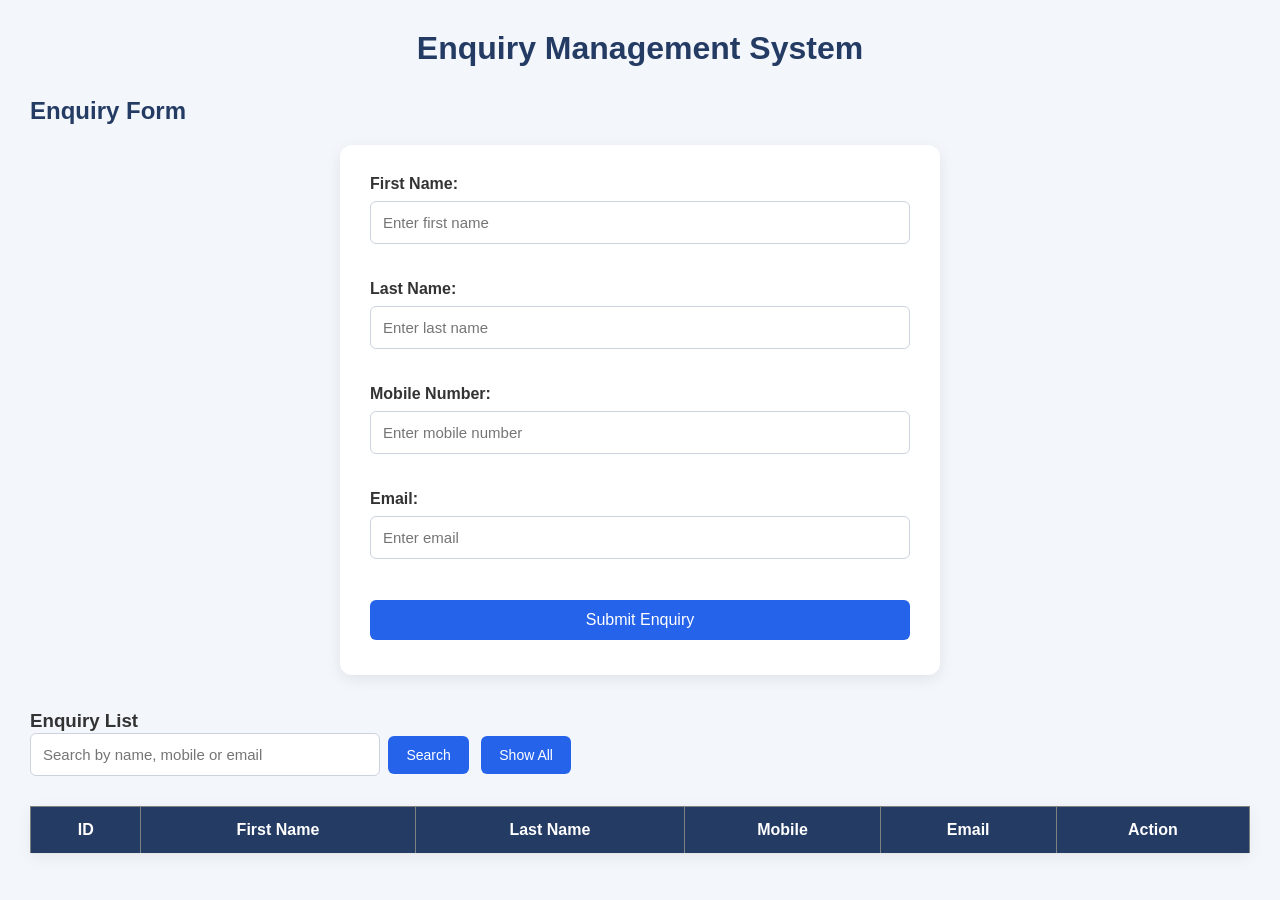
==== frontend/index.html @ c731a45e "Initial commit - Enquiry Management System" ====
<!DOCTYPE html>
<html>
<head>
    <title>Enquiry Management System</title>
    <link rel="stylesheet" href="style.css">
</head>
<body>
    <h1>Enquiry Management System</h1>
    <h2>Enquiry Form</h2>
    <form>

        <label>First Name:</label>
        <input type="text" id="first_name" placeholder="Enter first name">
        <br><br>

        <label>Last Name:</label>
        <input type="text" id="last_name" placeholder="Enter last name">
        <br><br>

        <label>Mobile Number:</label>
        <input type="text" id="mobile" placeholder="Enter mobile number">
        <br><br>

        <label>Email:</label>
        <input type="email" id="email" placeholder="Enter email">
        <br><br>
        <button type="submit">Submit Enquiry</button>

    </form>

    <h3>Enquiry List</h3>
    <!-- SEARCH BOX -->

<input
    type="text"
    id="searchInput"
    placeholder="Search by name, mobile or email"
>
<button type="button" onclick="searchEnquiries()">Search</button>
<button type="button" onclick="showAllEnquiries()">Show All</button>


<!-- ENQUIRY TABLE -->

    
    <table border="1">
        <thead>
            <tr>
                <th>ID</th>
                <th>First Name</th>
                <th>Last Name</th>
                <th>Mobile</th>
                <th>Email</th>
                <th>Action</th>
            </tr>
        </thead>
        <tbody id="enquiryTable">
        </tbody>
    </table>
    <script src="script.js"></script>
</body>
</html>
---- frontend/style.css ----
* {
    margin: 0;
    padding: 0;
    box-sizing: border-box;
}

body {
    font-family: Arial, sans-serif;
    background: #f3f6fb;
    padding: 30px;
    color: #333;
}

h1 {
    text-align: center;
    color: #243b64;
    margin-bottom: 30px;
}

h2 {
    color: #243b64;
    margin-bottom: 20px;
}

form {
    max-width: 600px;
    margin: 0 auto 35px;
    padding: 30px;
    background: white;
    border-radius: 12px;
    box-shadow: 0 4px 15px rgba(0, 0, 0, 0.08);
}

label {
    display: block;
    margin-bottom: 8px;
    font-weight: bold;
}

input {
    width: 100%;
    padding: 12px;
    margin-bottom: 18px;
    border: 1px solid #ccd3df;
    border-radius: 6px;
    font-size: 15px;
}

input:focus {
    outline: none;
    border-color: #2563eb;
    box-shadow: 0 0 5px rgba(37, 99, 235, 0.2);
}

button {
    padding: 11px 18px;
    border: none;
    border-radius: 6px;
    background: #2563eb;
    color: white;
    font-size: 14px;
    cursor: pointer;
    margin: 4px;
}

button:hover {
    background: #1d4ed8;
}

form button {
    width: 100%;
    margin: 5px 0;
    font-size: 16px;
}

table {
    width: 100%;
    border-collapse: collapse;
    background: white;
    margin-top: 20px;
    box-shadow: 0 4px 15px rgba(0, 0, 0, 0.06);
}

th, td {
    padding: 14px;
    text-align: center;
    border-bottom: 1px solid #e5e7eb;
}

th {
    background: #243b64;
    color: white;
}

tr:hover {
    background: #f1f5f9;
}

#searchInput {
    max-width: 350px;
    margin-bottom: 10px;
}

@media (max-width: 768px) {
    body {
        padding: 15px;
    }

    form {
        padding: 20px;
    }

    table {
        display: block;
        overflow-x: auto;
        white-space: nowrap;
    }
}
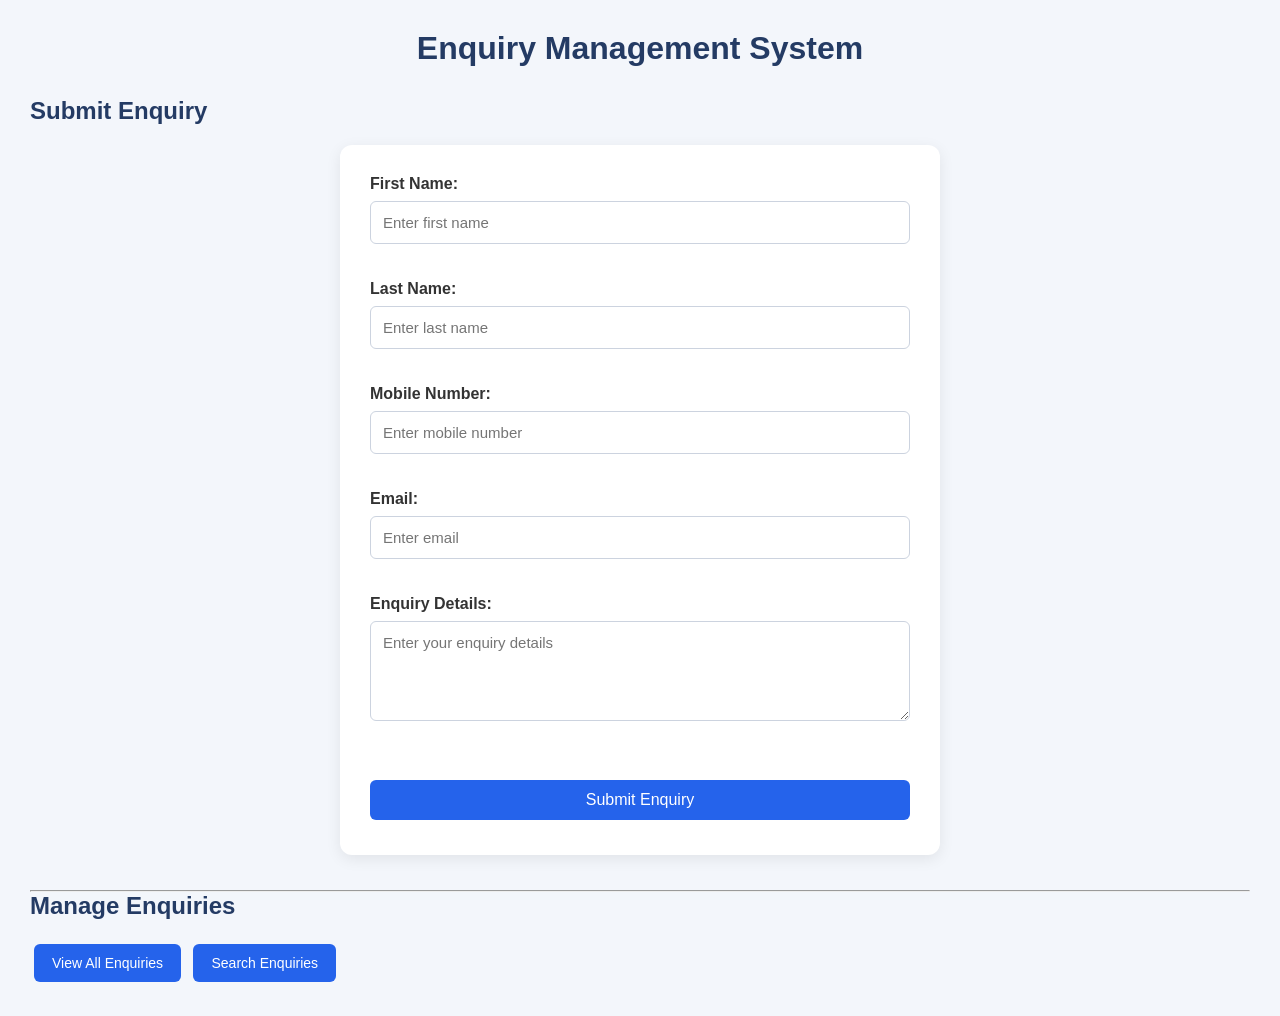
==== commit 7e774481: "Add enquiry details, date tracking and CRUD pages" ====
--- a/frontend/index.html
+++ b/frontend/index.html
@@ -6,57 +6,29 @@
 </head>
 <body>
     <h1>Enquiry Management System</h1>
-    <h2>Enquiry Form</h2>
-    <form>
-
+    <h2>Submit Enquiry</h2>
+    <form id="enquiryForm">
         <label>First Name:</label>
-        <input type="text" id="first_name" placeholder="Enter first name">
+        <input type="text" id="first_name" placeholder="Enter first name" required>
         <br><br>
-
         <label>Last Name:</label>
-        <input type="text" id="last_name" placeholder="Enter last name">
+        <input type="text" id="last_name" placeholder="Enter last name" required>
         <br><br>
-
         <label>Mobile Number:</label>
-        <input type="text" id="mobile" placeholder="Enter mobile number">
+        <input type="text" id="mobile" placeholder="Enter mobile number" required>
         <br><br>
-
         <label>Email:</label>
-        <input type="email" id="email" placeholder="Enter email">
+        <input type="email" id="email" placeholder="Enter email" required>
+        <br><br>
+        <label>Enquiry Details:</label>
+        <textarea id="enquiry_details" placeholder="Enter your enquiry details" required></textarea>
         <br><br>
         <button type="submit">Submit Enquiry</button>
-
     </form>
-
-    <h3>Enquiry List</h3>
-    <!-- SEARCH BOX -->
-
-<input
-    type="text"
-    id="searchInput"
-    placeholder="Search by name, mobile or email"
->
-<button type="button" onclick="searchEnquiries()">Search</button>
-<button type="button" onclick="showAllEnquiries()">Show All</button>
-
-
-<!-- ENQUIRY TABLE -->
-
-    
-    <table border="1">
-        <thead>
-            <tr>
-                <th>ID</th>
-                <th>First Name</th>
-                <th>Last Name</th>
-                <th>Mobile</th>
-                <th>Email</th>
-                <th>Action</th>
-            </tr>
-        </thead>
-        <tbody id="enquiryTable">
-        </tbody>
-    </table>
+    <hr>
+    <h2>Manage Enquiries</h2>
+    <button onclick="window.location.href='view.html'">View All Enquiries</button>
+    <button onclick="window.location.href='search.html'">Search Enquiries</button>
     <script src="script.js"></script>
 </body>
 </html>
--- a/frontend/style.css
+++ b/frontend/style.css
@@ -115,4 +115,22 @@
         overflow-x: auto;
         white-space: nowrap;
     }
+}
+
+#enquiry_details {
+    display: block;
+    width: 100%;
+    height: 100px;
+    padding: 12px;
+    margin-bottom: 18px;
+    border: 1px solid #ccd3df;
+    border-radius: 6px;
+    font-size: 15px;
+    font-family: Arial, sans-serif;
+    resize: vertical;
+}
+#enquiry_details:focus {
+    outline: none;
+    border-color: #2563eb;
+    box-shadow: 0 0 5px rgba(37, 99, 235, 0.2);
 }
